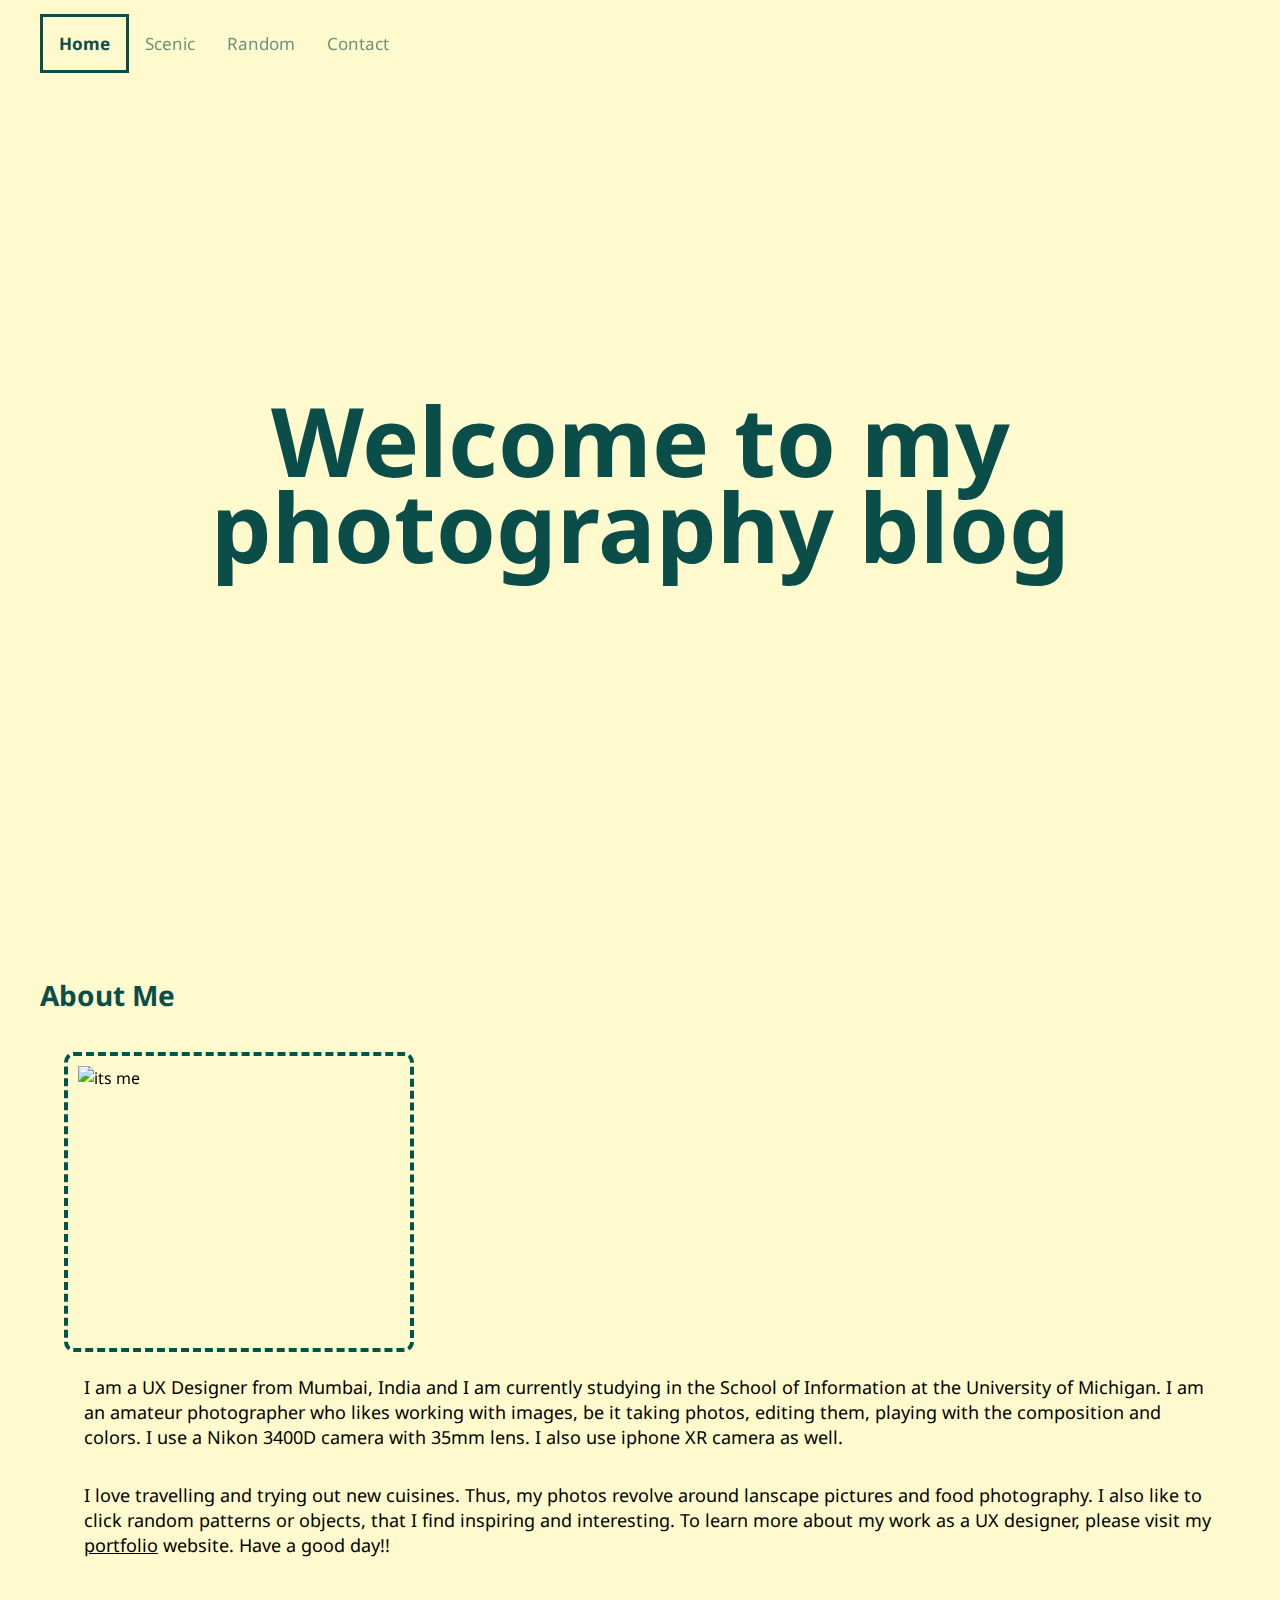
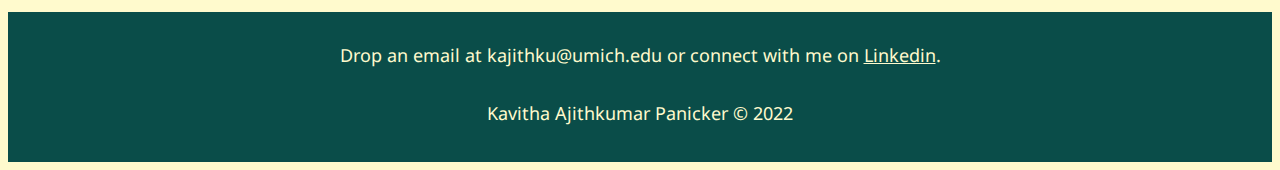
==== index.html @ 0c50120c "Add files via upload" ====
<!DOCTYPE html>

<html lang="en">

<head>
	<meta charset="UTF-8">
	<meta name="viewport" content="width=device-width, initial-scale=1.0">
	<!-- Link to the favicon image -->
	<link rel="icon" href="images/favicon.ico">
	<!-- Link to the reset file -->
	<link rel="stylesheet" href="css/html5reset.css">
	<!-- Link to the stylesheet -->
	<link rel="stylesheet" href="css/style.css">
	<!-- Link to Google Font Noto Sans -->
	<!-- <link rel="stylesheet" href="https://fonts.googleapis.com/css?family=NotoSans"> -->
	<link rel="preconnect" href="https://fonts.googleapis.com"> 
	<link rel="preconnect" href="https://fonts.gstatic.com" crossorigin> 
	<link href="https://fonts.googleapis.com/css2?family=Noto+Sans&display=swap" rel="stylesheet">
	<!-- Awesomwe icons -->
	<script src="https://kit.fontawesome.com/843af3f781.js" crossorigin="anonymous"></script>
	<!-- Global site tag (gtag.js) - Google Analytics -->
	<script async src="https://www.googletagmanager.com/gtag/js?id=G-9F5VDG0N7Y"></script>
	<script>
  		window.dataLayer = window.dataLayer || [];
  		function gtag(){dataLayer.push(arguments);}
  		gtag('js', new Date());
  		gtag('config', 'G-9F5VDG0N7Y');
	</script>
	<title>Home</title>
</head>


<body>
	<!-- Skip to main content -->
	<a class = "skip" href="#main">Skip to main content</a>	
	<header>
		<div class="topnav">
			<a class="active" href="#index">Home</i></a>
			<a href="scenic.html">Scenic</a>
			<a href="random.html">Random</a>
			<a href="contact.html">Contact</a>
		  </div>	
	</header>
	
	<button onclick="topFunction()" id="myBtn" title="Go to top">Back to Top <i class="fa-solid fa-arrow-up"></i></button>
	<!-- <img class = "introimg" src = "images/waterboat.JPG" width="200" alt="its me"> -->
	
	<main id="main">
		<div class = "home-bg">
			<h1>Welcome to my photography blog</h1>
		</div>

		<div class="container">
		<h2>About Me</h2>
		<div class="about-content">
		<img class="about-img" src = "images/me.jpg" width="200" alt="its me">
		<div class="about-text">
			<p>I am a UX Designer from Mumbai, India and I am currently studying in the School of Information at the 
			University of Michigan. I am an amateur photographer who likes working with images, be it taking photos, editing them, playing with the composition and colors.
			I use a Nikon 3400D camera with 35mm lens. I also use iphone XR camera as well.</p>

			<p>I love travelling and trying out new cuisines. Thus, my photos revolve around lanscape 
			pictures and food photography. I also like to click random patterns or objects,
			that I find inspiring and interesting. To learn more about my work as a UX designer, please visit my 
			<a href="https://kajithkuea06.myportfolio.com/home">portfolio</a> website. Have a good day!!</p>
		</div>
	</div>
	</div>
	</main>

	<footer>
		<div>
			<i class="fa-solid fa-lemon"></i>
			<p> Drop an email at kajithku@umich.edu or connect with me on <a href="https://www.linkedin.com/in/kavitha-ajithkumar-panicker/">Linkedin</a>.</p>
			<p>Kavitha Ajithkumar Panicker &copy; 2022</p>
	</div>
	</footer>

	<script src="js/script.js"></script>
</body>
</html>
---- css/style.css ----
body{
    background-color: #fffacd;
    font-family: "Noto Sans", sans-serif;
    line-height: 25px;
}

.home-bg {
    position: relative; 
    min-height: 90vh;
    width: 100%;
    display: flex;
    align-items: center;
    justify-content: center;
}

.home-bg::before {    
      content: "";
      background-image: url('../images/bg4.webp');
      background-size: cover;
      position: absolute;
      top: 0px;
      right: 0px;
      bottom: 0px;
      left: 0px;
      opacity: 0.75;
      width: 100%;
}

.home-bg h1 {
  position: relative;
  color: #0A4D49;  
  font-size: 4em;
  font-weight: bold;
  line-height: 0.9;
  text-align: center;
  animation-name: home-bg-example;
  animation-duration: 4s;
}

@keyframes home-bg-example {
    from {color: lemonchiffon; font-size: 5em;}
    to {color: #0A4D49;font-size: 4em;}
  }

.container {
    margin: 2% auto 2%;
    padding: 0 32px;
}

h1{
	font-size: 34px; 
	font-weight: bold;
    padding-top: 10px;
    padding-bottom: 10px;
    color: #0A4D49;
    text-align: center;
} 

h2{
    font-size: 28px; 
	font-weight: bold; 
    color:#0A4D49;
    padding-top: 70px;
    padding-bottom: 20px;
    /* text-align: center; */

}

h3{
    font-size: 24px; 
	font-weight: bold; 
    color: #0A4D49;
    padding-top: 10px;
    /* padding-bottom: 10px; */
    text-align: center;
    line-height: 35px;
    margin-top: 30px;
}

h4{
    font-size: 20px; 
	font-weight: bold; 
    color: #0A4D49;
    padding-top: 5px;
    padding-bottom: 5px;
}

p{
    font-size: 18px;
    padding-top: 5px;
    padding-bottom: 10px;
}

a.skip{
    background: white;
    padding: 3px;
    -webkit-transition: top 1s ease-out;
    transition: left 1s ease-out;
    z-index: 1;
    position: absolute;
    left: -500px;
  }

a.skip:focus {
    top:0px;
    left: 0px;
}

/* top nav bar */
.topnav {
    background: transparent;
    padding: 0 32px;
    display: flex;
    justify-content: center;
    align-items: center;
    height: 70px;
    /* position: fixed; */
  }
  
  .topnav a {
    color: #0A4D49;
    text-align: center;
    padding: 14px 16px;
    text-decoration: none;
    font-size: 17px;
    opacity: 0.6;
  }
  
  .topnav a:hover {
    opacity: 1;
    font-weight: bold;
    border: 3px dashed #0A4D49;
  }
  
  .topnav a.active {
    opacity: 1;
    /* box-shadow: #0A4D49 0px 3px 0px 0px; */
    border: 3px solid #0A4D49;
    font-weight: bold;
  }

  #myBtn {
    display: none;
    position: fixed;
    bottom: 20px;
    right: 30px;
    z-index: 99;
    font-size: 18px;
    background-color: #0A4D49;
    color: lemonchiffon;
    cursor: pointer;
    padding: 15px;
    border-radius: 4px;
    box-shadow: 5px 5px 20px rgb(0 0 0 / 30%);
  }
  
  #myBtn:hover {
    background-color: lemonchiffon;
    color: #0A4A00;
    /* font-weight: bold; */
    border: #0A4A00 2px solid;
  }
  
.about-text {
    padding-left: 20px;
}

.about-text a {
    text-decoration: underline;
    color: inherit;
}

.about-text a:hover {
    /* background-color: #0A4D49; */
    /* color: lemonchiffon; */
    border: 2px dashed #0A4D49;
}

.about-content {
    display: grid;
    grid-column: 1 / 4;
    grid-template-columns: auto-fit, minmax(240px, 1fr);
    align-items: start;
}

.page-des, .content-title {
    font-size: 20px; 
	font-weight: bold; 
    color: #0A4D49;
}

.page-des {
    text-align: center;
}

.photo-content {
    margin-top: 24px;
    margin-bottom: 24px;
    display: flex;
    align-items: center;
    flex-direction: column;
}

.about-img, .photo-img{
    height: 300px;
    width: 300px;
    border: 4px dashed #0A4D49;
    padding: 10px;
    border-radius: 10px;
    margin-top: 20px;
    margin-bottom: 30px;
    display: block;
    margin-left: auto;
    margin-right: auto;
    filter: saturate(150%);
}

.potrait-pics {
    width: 300px;
    height: auto;
    
}

/* .photo-img:hover{
    box-shadow: 10px #ccc;
    transform: scale(1.125);
    transition: 0.5s;
} */

.flip {
    /* position: relative; */
    /* width: 200px; */
    /* height: 200px; */
    transform-style: preserve-3d;
    transition: transform 1s;
}
    
.flip:hover {
    transform: rotateY(180deg);
    transition: transform 1s;
}

  
  .back {
    /* position: absolute; */
    /* top: 0; */
    /* left: 0; */
    /* width: 100%; */
    /* height: 100%; */
    transform: rotateY(180deg);
    background: #0A4D49;
    backface-visibility: hidden;
    font-size: 18px;
    color: lemonchiffon;
    /* box-shadow: 0 0 4px #000; */
  }

* {box-sizing: border-box;}

.form-class {
    display: flex;
    flex-direction: column;
    flex-wrap: wrap;
    align-items: flex-start;
    padding-bottom: 10px;
    margin-right: 15%;
}

label {
    text-align: left;
}

input[type=text], textarea {
  width: 250px;
  padding: 12px;
  border: 1px solid #ccc;
  border-radius: 4px;
  box-sizing: border-box;
  margin-top: 6px;
  margin-bottom: 16px;
  resize: vertical;
  box-shadow: inset 0px 1px 8px rgba(0, 0, 0, 0.2);
}

input[type=submit] {
  background-color: #0A4D49;
  color: lemonchiffon;
  width: 100px;
  padding: 12px 20px;
  height: 50px;
  border: none;
  border-radius: 4px;
  cursor: pointer;
  box-sizing: border-box;
  box-shadow: 5px 5px 20px rgb(0 0 0 / 30%);
}

input[type=submit]:hover {
  background-color: lemonchiffon;
  color: #0A4A00;
  font-weight: bold;
  border: #0A4A00 2px solid;
  display: block;
}


footer{
    background-color: #0A4D49;
    color: lemonchiffon;
    min-height: 90px;
    width: 100%;
    bottom: 0px;
    left: 0px;
    right: 0px;
    margin-bottom: 0px;
    
}

footer div {
    text-align: center;
    padding: 0.5em;
}

footer a{
    text-decoration: underline;
    color: lemonchiffon;
}

footer a:hover {
    background-color: #0A4D49;
    /* color: #0A4D49; */
    border: 1px dashed lemonchiffon;
}

.filterDiv {
    display: none;
}
  
.show {
    display: block;
}
  
.btn {
    border: none;
    outline: none;
    padding: 12px 16px;
    background-color: #0A4D49;
    color: lemonchiffon;
    cursor: pointer;
}
  
.btn:hover {
    color: #0A4D49;
    border: 3px dashed #0A4D49;
    background-color: lemonchiffon;
    font-weight: bold;
}
  
.active {
    background-color: lemonchiffon;
    color: #0A4D49;
    border: 3px solid #0A4D49;
    font-weight: bold;
}


/* Media query for tablet display */
@media screen and (min-width: 700px){

    .home-bg{
        background-size: cover;
    }

    .home-bg h1 {
        font-size: 5em;
    }

    @keyframes home-bg-example {
        from {color: lemonchiffon; font-size: 6em;}
        to {color: #0A4D49;font-size: 5em;}
      }

    .topnav {
        justify-content: flex-end;
    }

    input[type=text], textarea {
        width: 50%;
    }

    .photo-content {
        margin: 14px;
        /* margin-bottom: 24px; */
        /* display: flex; */
        align-items: flex-start;
        flex-direction: row;
    }

    .photo-des {
        margin-left: 40px;
    }

    .about-img, .photo-img {
        /* padding: 60px; */
        margin: 0px;
        width: 350px;
        height: 300px;
    }

    .potrait-pics {
        width: 350px;
        height: 480px;
        
    }

    .photo-img:hover{
        /* box-shadow: 10px #ccc; */
        /* transform: scale(1.1); */
        /* transition: 0.5s; */
    }

    .about-content {
        display: grid;
        margin: 24px;
        /* grid-column: 1 / 3; */
        grid-template-columns: 1/2fr 11/2fr;
        column-gap: 10px;
        align-items: start;
    }
    
}

/* Media query for laptop/desktop display */
@media screen and (min-width: 1200px){

    input[type=text], textarea {
        width: 50%;
    }

    .home-bg{
        background-size: cover;
    }

    .home-bg h1 {
        font-size: 6em;
    }

    @keyframes home-bg-example {
        from {color: lemonchiffon; font-size: 7em;}
        to {color: #0A4D49;font-size: 6em;}
      }

    .topnav {
        justify-content: flex-start;
    }
}


@media screen and (prefers-reduced-motion: reduce){
  
    /*Turn off transition*/
    a.skip {
      -webkit-transition: initial; /* sets to default setting */
      transition: initial; /* sets to default setting */
    }
  
    /*Turn off transition*/
    .home-bg h1{
      animation-name: none;
    }
  }
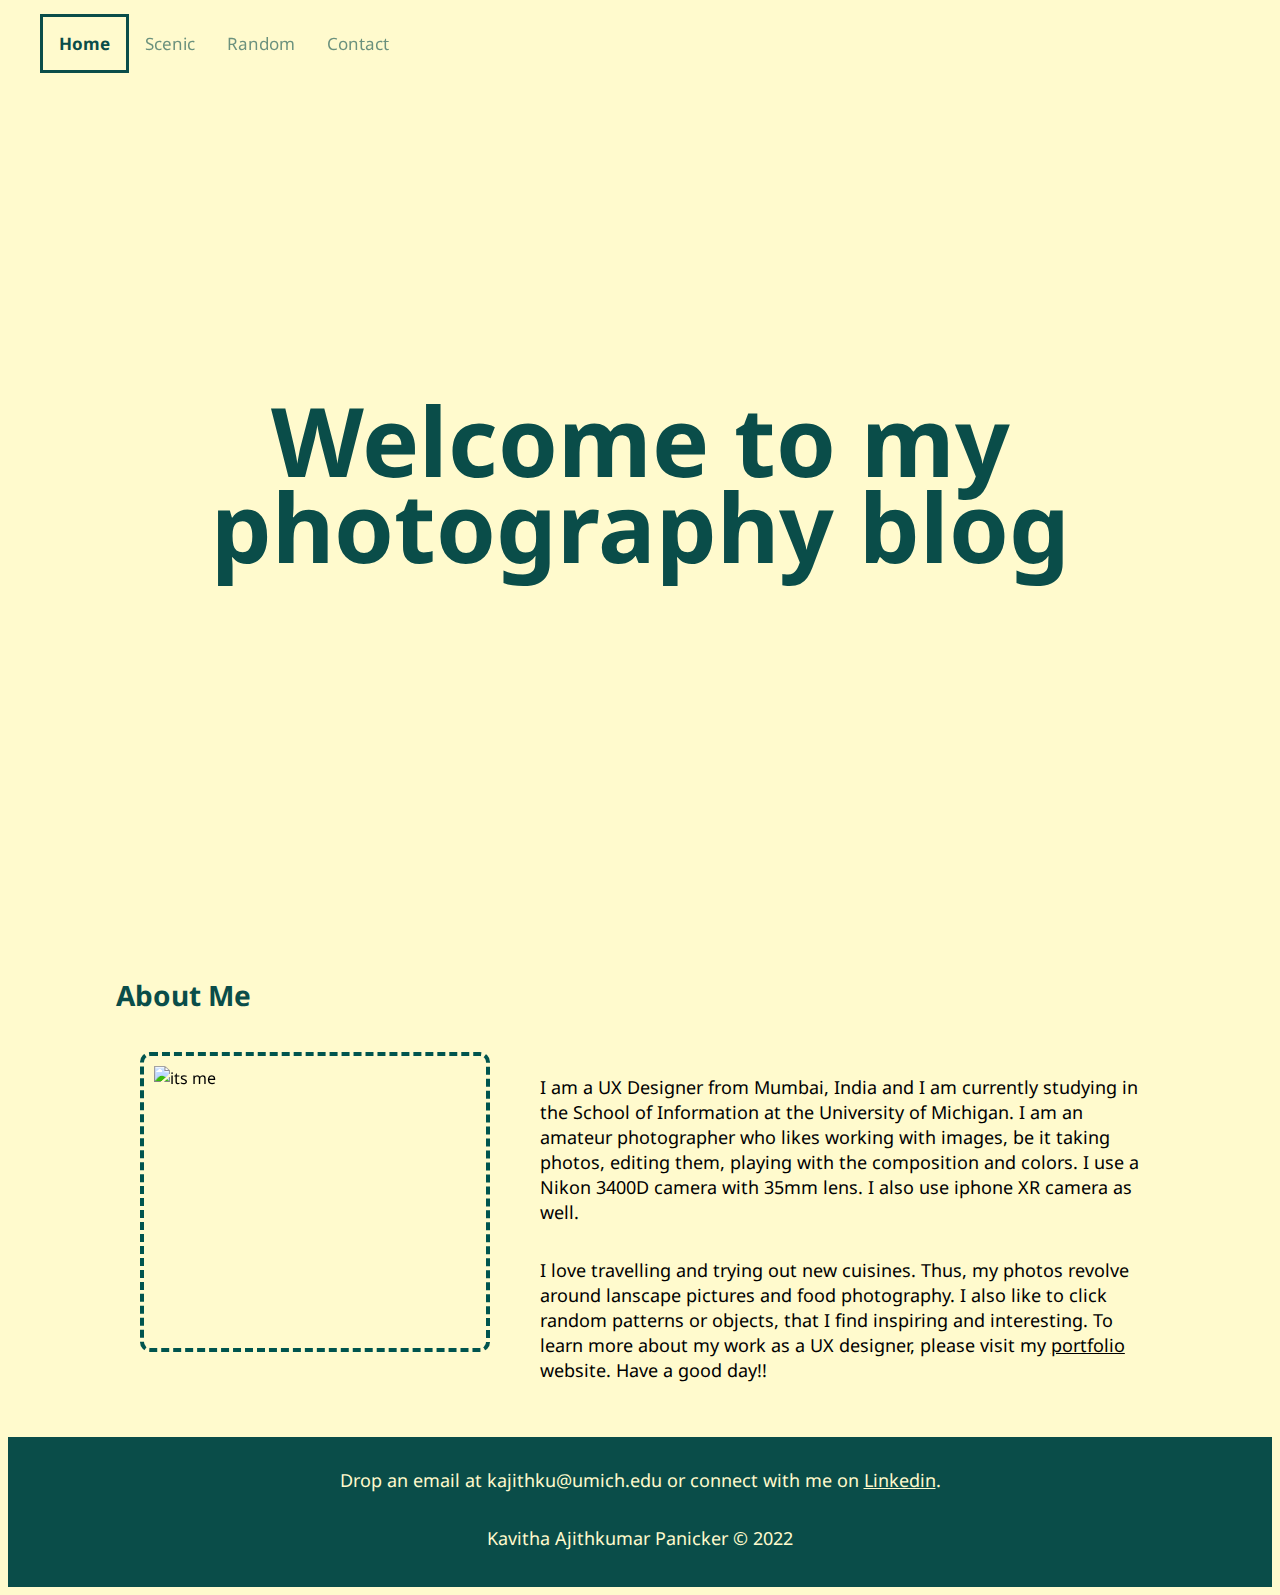
==== commit fb602e6f: "Add files via upload" ====
--- a/index.html
+++ b/index.html
@@ -43,7 +43,6 @@
 	</header>
 	
 	<button onclick="topFunction()" id="myBtn" title="Go to top">Back to Top <i class="fa-solid fa-arrow-up"></i></button>
-	<!-- <img class = "introimg" src = "images/waterboat.JPG" width="200" alt="its me"> -->
 	
 	<main id="main">
 		<div class = "home-bg">
@@ -53,7 +52,7 @@
 		<div class="container">
 		<h2>About Me</h2>
 		<div class="about-content">
-		<img class="about-img" src = "images/me.jpg" width="200" alt="its me">
+			<img class="about-img" src = "images/me.jpg" width="200" alt="its me">
 		<div class="about-text">
 			<p>I am a UX Designer from Mumbai, India and I am currently studying in the School of Information at the 
 			University of Michigan. I am an amateur photographer who likes working with images, be it taking photos, editing them, playing with the composition and colors.
--- a/css/style.css
+++ b/css/style.css
@@ -16,8 +16,8 @@
 .home-bg::before {    
       content: "";
       background-image: url('../images/bg4.webp');
+      position: absolute;
       background-size: cover;
-      position: absolute;
       top: 0px;
       right: 0px;
       bottom: 0px;
@@ -62,7 +62,6 @@
     color:#0A4D49;
     padding-top: 70px;
     padding-bottom: 20px;
-    /* text-align: center; */
 
 }
 
@@ -71,7 +70,6 @@
 	font-weight: bold; 
     color: #0A4D49;
     padding-top: 10px;
-    /* padding-bottom: 10px; */
     text-align: center;
     line-height: 35px;
     margin-top: 30px;
@@ -114,7 +112,6 @@
     justify-content: center;
     align-items: center;
     height: 70px;
-    /* position: fixed; */
   }
   
   .topnav a {
@@ -134,7 +131,6 @@
   
   .topnav a.active {
     opacity: 1;
-    /* box-shadow: #0A4D49 0px 3px 0px 0px; */
     border: 3px solid #0A4D49;
     font-weight: bold;
   }
@@ -157,24 +153,8 @@
   #myBtn:hover {
     background-color: lemonchiffon;
     color: #0A4A00;
-    /* font-weight: bold; */
     border: #0A4A00 2px solid;
-  }
-  
-.about-text {
-    padding-left: 20px;
-}
-
-.about-text a {
-    text-decoration: underline;
-    color: inherit;
-}
-
-.about-text a:hover {
-    /* background-color: #0A4D49; */
-    /* color: lemonchiffon; */
-    border: 2px dashed #0A4D49;
-}
+  } 
 
 .about-content {
     display: grid;
@@ -182,6 +162,20 @@
     grid-template-columns: auto-fit, minmax(240px, 1fr);
     align-items: start;
 }
+
+.about-text {
+    padding-left: 20px;
+}
+
+.about-text a, a {
+    text-decoration: underline;
+    color: inherit;
+}
+
+.about-text a:hover, a:hover {
+    border: 2px dashed #0A4D49;
+}
+
 
 .page-des, .content-title {
     font-size: 20px; 
@@ -217,43 +211,28 @@
 
 .potrait-pics {
     width: 300px;
-    height: auto;
-    
-}
-
-/* .photo-img:hover{
+    height: auto;    
+}
+
+.photo-img:hover{
     box-shadow: 10px #ccc;
     transform: scale(1.125);
     transition: 0.5s;
-} */
-
-.flip {
-    /* position: relative; */
-    /* width: 200px; */
-    /* height: 200px; */
-    transform-style: preserve-3d;
-    transition: transform 1s;
-}
-    
-.flip:hover {
-    transform: rotateY(180deg);
-    transition: transform 1s;
-}
-
-  
-  .back {
-    /* position: absolute; */
-    /* top: 0; */
-    /* left: 0; */
-    /* width: 100%; */
-    /* height: 100%; */
-    transform: rotateY(180deg);
-    background: #0A4D49;
-    backface-visibility: hidden;
-    font-size: 18px;
-    color: lemonchiffon;
-    /* box-shadow: 0 0 4px #000; */
-  }
+}
+
+.contact-intro{
+    /* The image used */
+    background-image: url("../images/lemon-wallpaper-preview.jpeg");
+    background-color: #fffacd;
+    /* Set a specific height */
+    min-height: 400px; 
+  
+    /* Create the parallax scrolling effect */
+    background-attachment: fixed;
+    background-position: center;
+    background-repeat: no-repeat;
+    background-size: cover;
+}
 
 * {box-sizing: border-box;}
 
@@ -363,9 +342,59 @@
     font-weight: bold;
 }
 
+.contact-wrapper {
+    display: flex;
+    align-items: center;
+    flex-direction: column;
+}
+
+.flip-card {
+    background-color: transparent;
+    width: 300px;
+    height: 300px;
+    perspective: 1000px;
+  }
+
+.flip-card h3 {
+    color: lemonchiffon;
+}
+
+  .flip-card-inner {
+    position: relative;
+    width: 100%;
+    height: 100%;
+    text-align: center;
+    transition: transform 0.6s;
+    transform-style: preserve-3d;
+    box-shadow: 0 4px 8px 0 rgba(0,0,0,0.2);
+  }
+  
+  .flip-card:hover .flip-card-inner {
+    transform: rotateY(180deg);
+  }
+  
+  .flip-card-front, .flip-card-back {
+    position: absolute;
+    width: 100%;
+    height: 100%;
+    -webkit-backface-visibility: hidden;
+    backface-visibility: hidden;
+  }
+  
+  .flip-card-front {
+    background-color: #bbb;
+    color: black;
+  }
+  
+  .flip-card-back {
+    background-color: #0A4D49;
+    color: lemonchiffon;
+    transform: rotateY(180deg);
+  }
+
 
 /* Media query for tablet display */
-@media screen and (min-width: 700px){
+@media screen and (min-width: 640px){
 
     .home-bg{
         background-size: cover;
@@ -385,23 +414,28 @@
     }
 
     input[type=text], textarea {
-        width: 50%;
+        width: 300px;
     }
 
     .photo-content {
-        margin: 14px;
-        /* margin-bottom: 24px; */
-        /* display: flex; */
+    margin: 25px;
+    }
+
+    .photo-content, .contact-wrapper {
         align-items: flex-start;
         flex-direction: row;
     }
 
+    .contact-wrapper{
+        margin-left: 4%;
+        margin-right: 4%;
+    }
+
     .photo-des {
         margin-left: 40px;
     }
 
     .about-img, .photo-img {
-        /* padding: 60px; */
         margin: 0px;
         width: 350px;
         height: 300px;
@@ -414,17 +448,15 @@
     }
 
     .photo-img:hover{
-        /* box-shadow: 10px #ccc; */
-        /* transform: scale(1.1); */
-        /* transition: 0.5s; */
+        box-shadow: 10px #ccc;
+        transform: scale(1.1);
+        transition: 0.5s;
     }
 
     .about-content {
-        display: grid;
         margin: 24px;
-        /* grid-column: 1 / 3; */
-        grid-template-columns: 1/2fr 11/2fr;
-        column-gap: 10px;
+        grid-auto-flow: column;
+        column-gap: 30px;
         align-items: start;
     }
     
@@ -433,14 +465,11 @@
 /* Media query for laptop/desktop display */
 @media screen and (min-width: 1200px){
 
-    input[type=text], textarea {
-        width: 50%;
-    }
-
-    .home-bg{
-        background-size: cover;
-    }
-
+    .container {
+        margin-left: 6%;
+        margin-right: 6%;
+    }
+    
     .home-bg h1 {
         font-size: 6em;
     }
@@ -468,4 +497,21 @@
     .home-bg h1{
       animation-name: none;
     }
+
+    /*Turn off parallax*/
+    .contact-intro{
+    /* Create the parallax scrolling effect */
+        background-attachment: initial;
+    }
+
+    .photo-img:hover, .flip-card-inner{
+        transition: initial;
+    }
+
+    .flip-card:hover .flip-card-inner {
+        transform: rotateY(0deg); 
+
+    } 
+
+
   }